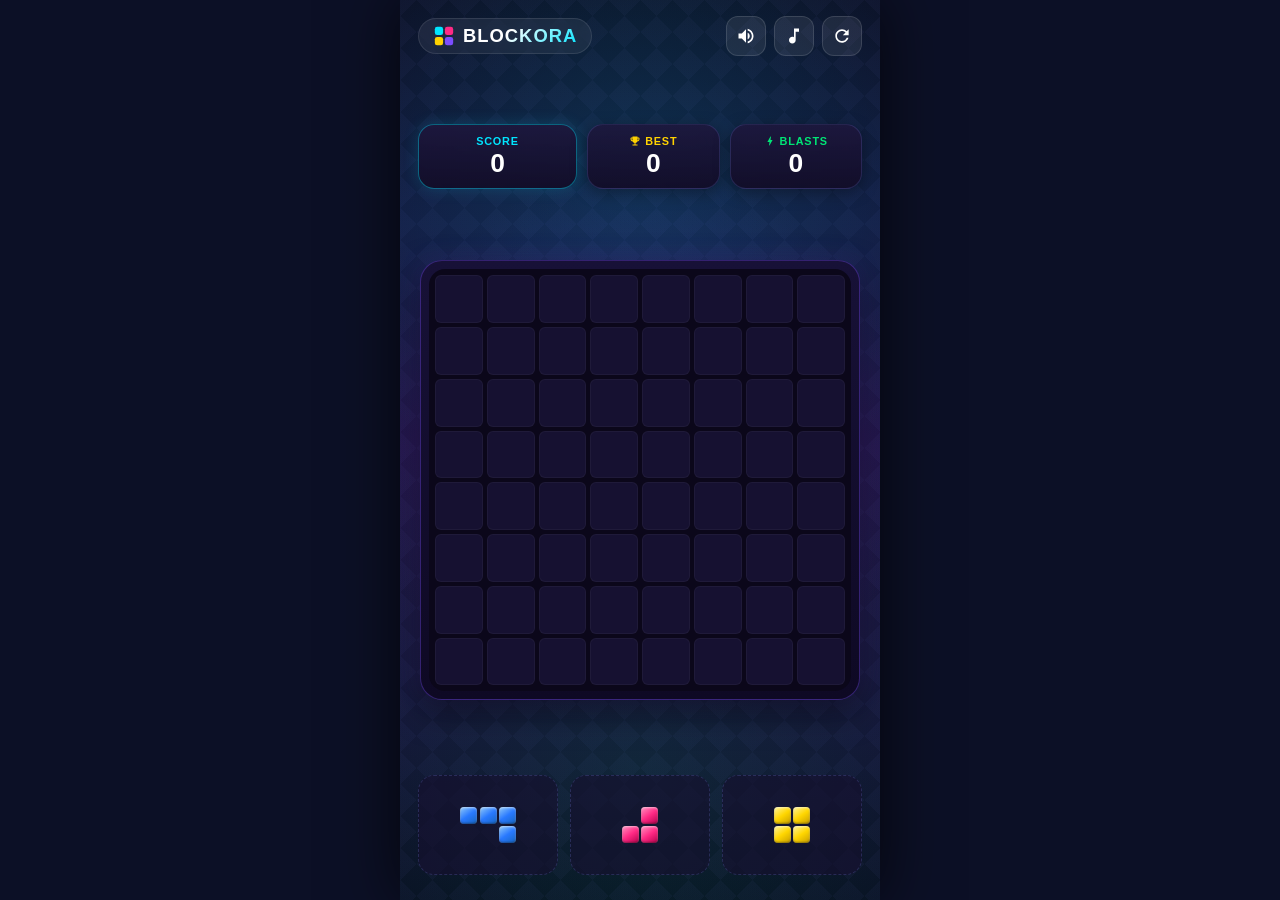
==== index.html @ c95b3568 "Update Blockora game" ====
<!DOCTYPE html>
<html lang="en">
<head>
  <meta charset="UTF-8">
  <meta name="viewport" content="width=device-width, initial-scale=1.0, maximum-scale=1.0, user-scalable=no, viewport-fit=cover">
  <title>Blockora - Casual Block Puzzle</title>
  
  <!-- PWA & Mobile Web Meta -->
  <meta name="description" content="Play Blockora, the premium casual block puzzle game with satisfying blasts, combos, and relaxing music.">
  <meta name="theme-color" content="#0c1026">
  <meta name="apple-mobile-web-app-capable" content="yes">
  <meta name="apple-mobile-web-app-status-bar-style" content="black-translucent">
  <meta name="apple-mobile-web-app-title" content="Blockora">

  <!-- Manifest & Favicon (Relative Paths for Netlify) -->
  <link rel="manifest" href="./manifest.json">
  <link rel="icon" type="image/svg+xml" href="./icon.svg">
  <link rel="apple-touch-icon" href="./icon.svg">

  <!-- Stylesheet -->
  <link rel="stylesheet" href="./style.css">
</head>
<body>

  <div class="app-container">
    <!-- Particle Effects Layer -->
    <canvas id="particle-canvas"></canvas>

    <!-- Header -->
    <header>
      <div class="brand-badge">
        <svg viewBox="0 0 24 24" fill="none">
          <rect x="2" y="2" width="9" height="9" rx="2.5" fill="#00E5FF" />
          <rect x="13" y="2" width="9" height="9" rx="2.5" fill="#FF2A85" />
          <rect x="2" y="13" width="9" height="9" rx="2.5" fill="#FFD200" />
          <rect x="13" y="13" width="9" height="9" rx="2.5" fill="#7C4DFF" />
        </svg>
        <span class="brand-title">BLOCKORA</span>
      </div>

      <div class="header-actions">
        <!-- Sound FX Toggle -->
        <button id="sound-toggle-btn" class="icon-btn" title="Toggle Sound FX" aria-label="Toggle Sound FX">
          <svg width="20" height="20" viewBox="0 0 24 24" fill="currentColor">
            <path d="M3 9v6h4l5 5V4L7 9H3zm13.5 3c0-1.77-1.02-3.29-2.5-4.03v8.05c1.48-.73 2.5-2.25 2.5-4.02zM14 3.23v2.06c2.89.86 5 3.54 5 6.71s-2.11 5.85-5 6.71v2.06c4.01-.91 7-4.49 7-8.77s-2.99-7.86-7-8.77z"/>
          </svg>
        </button>

        <!-- Music Toggle -->
        <button id="music-toggle-btn" class="icon-btn" title="Toggle Music" aria-label="Toggle Music">
          <svg width="20" height="20" viewBox="0 0 24 24" fill="currentColor">
            <path d="M12 3v10.55c-.59-.34-1.27-.55-2-.55-2.21 0-4 1.79-4 4s1.79 4 4 4 4-1.79 4-4V7h4V3h-6z"/>
          </svg>
        </button>

        <!-- Restart Button -->
        <button id="restart-btn" class="icon-btn" title="Restart Game" aria-label="Restart Game">
          <svg width="20" height="20" viewBox="0 0 24 24" fill="currentColor">
            <path d="M17.65 6.35C16.2 4.9 14.21 4 12 4c-4.42 0-7.99 3.58-7.99 8s3.57 8 7.99 8c3.73 0 6.84-2.55 7.73-6h-2.08c-.82 2.33-3.04 4-5.65 4-3.31 0-6-2.69-6-6s2.69-6 6-6c1.66 0 3.14.69 4.22 1.78L13 11h7V4l-2.35 2.35z"/>
          </svg>
        </button>
      </div>
    </header>

    <!-- Stats Dashboard -->
    <div class="stats-container">
      <!-- Main Score with gentle scale-up animation on point earn -->
      <div class="stat-card main-score">
        <span class="stat-label">SCORE</span>
        <span id="score-val" class="stat-val">0</span>
      </div>

      <!-- Best High Score -->
      <div class="stat-card">
        <span class="stat-label gold">
          <svg width="12" height="12" viewBox="0 0 24 24" fill="currentColor">
            <path d="M19 5h-2V3H7v2H5c-1.1 0-2 .9-2 2v1c0 2.55 1.92 4.63 4.39 4.94.63 1.5 1.98 2.63 3.61 2.96V19H7v2h10v-2h-4v-3.1c1.63-.33 2.98-1.46 3.61-2.96C19.08 12.63 21 10.55 21 8V7c0-1.1-.9-2-2-2zM5 8V7h2v3.82C5.84 10.4 5 9.3 5 8zm14 0c0 1.3-.84 2.4-2 2.82V7h2v1z"/>
          </svg>
          BEST
        </span>
        <span id="high-score-val" class="stat-val">0</span>
      </div>

      <!-- Blasts / Lines Cleared -->
      <div class="stat-card">
        <span class="stat-label green">
          <svg width="12" height="12" viewBox="0 0 24 24" fill="currentColor">
            <path d="M11 21h-1l1-7H7.5c-.58 0-.57-.32-.38-.66.19-.34.05-.08.07-.12C8.48 10.94 10.42 7.54 13 3h1l-1 7h3.5c.49 0 .56.33.47.51l-.07.15C12.9 17.55 11 21 11 21z"/>
          </svg>
          BLASTS
        </span>
        <span id="blasts-val" class="stat-val">0</span>
      </div>
    </div>

    <!-- 8x8 Board -->
    <div class="board-wrapper">
      <div id="board" class="board-grid"></div>
    </div>

    <!-- Bottom Piece Tray (3 Slots) -->
    <div class="piece-tray">
      <div id="slot-0" class="piece-slot"></div>
      <div id="slot-1" class="piece-slot"></div>
      <div id="slot-2" class="piece-slot"></div>
    </div>

    <!-- Combo / Blast Toast -->
    <div id="combo-banner" class="combo-banner">COMBO x2!</div>

    <!-- Floating Drag Proxy Element -->
    <div id="drag-proxy" class="drag-proxy"></div>

    <!-- Game Over Modal Screen -->
    <div id="game-over-modal" class="modal-overlay">
      <div class="modal-card">
        <div class="badge-no-moves">NO MOVES LEFT</div>
        <h2 class="modal-title">GAME OVER</h2>

        <div class="final-score-box">
          <div class="final-score-label">FINAL SCORE</div>
          <div id="final-score-val" class="final-score-num">0</div>
        </div>

        <div class="modal-stats">
          <div class="modal-stat-box">
            <div class="modal-stat-title">ALL-TIME BEST</div>
            <div id="modal-high-score-val" class="modal-stat-val">0</div>
          </div>
          <div class="modal-stat-box">
            <div class="modal-stat-title">TOTAL BLASTS</div>
            <div id="modal-blasts-val" class="modal-stat-val">0</div>
          </div>
        </div>

        <button id="play-again-btn" class="play-again-btn">
          <svg width="20" height="20" viewBox="0 0 24 24" fill="currentColor">
            <path d="M17.65 6.35C16.2 4.9 14.21 4 12 4c-4.42 0-7.99 3.58-7.99 8s3.57 8 7.99 8c3.73 0 6.84-2.55 7.73-6h-2.08c-.82 2.33-3.04 4-5.65 4-3.31 0-6-2.69-6-6s2.69-6 6-6c1.66 0 3.14.69 4.22 1.78L13 11h7V4l-2.35 2.35z"/>
          </svg>
          PLAY AGAIN
        </button>
      </div>
    </div>
  </div>

  <!-- Scripts -->
  <script src="./audio.js"></script>
  <script src="./app.js"></script>
</body>
</html>
---- style.css ----
/* Blockora Premium Casual Game Stylesheet */
:root {
  --bg-navy-dark: #0c1026;
  --bg-navy-mid: #131940;
  --bg-purple-deep: #221648;
  --board-bg: #110d29;
  --cell-empty: #1a143b;
  --cell-border: rgba(129, 140, 248, 0.12);
  --cyan-neon: #00e5ff;
  --purple-neon: #7c4dff;
  --pink-neon: #ff2a85;
  --gold-neon: #ffd200;
  --green-neon: #00e676;
  --text-main: #ffffff;
  --text-muted: #a5b4fc;
}

* {
  box-sizing: border-box;
  margin: 0;
  padding: 0;
  user-select: none;
  -webkit-user-select: none;
  touch-action: manipulation;
}

html, body {
  width: 100%;
  height: 100%;
  overflow: hidden;
  background-color: var(--bg-navy-dark);
  font-family: -apple-system, BlinkMacSystemFont, "Segoe UI", Roboto, "Helvetica Neue", Arial, sans-serif;
  color: var(--text-main);
  display: flex;
  justify-content: center;
  align-items: center;
}

/* Background Ambient Lighting & Minimal Diamond Grid */
.app-container {
  position: relative;
  width: 100%;
  max-width: 480px;
  height: 100%;
  max-height: 920px;
  display: flex;
  flex-direction: column;
  justify-content: space-between;
  padding: 16px 18px 20px;
  background: radial-gradient(circle at 50% 20%, rgba(0, 229, 255, 0.12), transparent 45%),
              radial-gradient(circle at 50% 50%, rgba(124, 77, 255, 0.16), transparent 55%),
              radial-gradient(circle at 50% 85%, rgba(0, 230, 118, 0.10), transparent 50%),
              linear-gradient(180deg, #0c1026 0%, #131940 25%, #221648 50%, #19123d 75%, #090d22 100%);
  background-size: cover;
  box-shadow: 0 0 60px rgba(0, 0, 0, 0.7);
  overflow: hidden;
}

/* Background Subtle Lattice */
.app-container::before {
  content: "";
  position: absolute;
  top: 0;
  left: 0;
  right: 0;
  bottom: 0;
  background-image: 
    linear-gradient(45deg, rgba(129, 140, 248, 0.035) 25%, transparent 25%),
    linear-gradient(-45deg, rgba(129, 140, 248, 0.035) 25%, transparent 25%),
    linear-gradient(45deg, transparent 75%, rgba(129, 140, 248, 0.035) 75%),
    linear-gradient(-45deg, transparent 75%, rgba(129, 140, 248, 0.035) 75%);
  background-size: 32px 32px;
  pointer-events: none;
  z-index: 0;
}

/* Header Section */
header {
  position: relative;
  z-index: 2;
  display: flex;
  justify-content: space-between;
  align-items: center;
  margin-bottom: 8px;
}

.brand-badge {
  display: flex;
  align-items: center;
  gap: 8px;
  background: rgba(255, 255, 255, 0.06);
  padding: 6px 14px;
  border-radius: 20px;
  border: 1px solid rgba(255, 255, 255, 0.1);
  backdrop-filter: blur(10px);
}

.brand-badge svg {
  width: 22px;
  height: 22px;
}

.brand-title {
  font-size: 1.15rem;
  font-weight: 900;
  letter-spacing: 1px;
  background: linear-gradient(135deg, #ffffff 40%, #00e5ff 100%);
  -webkit-background-clip: text;
  -webkit-text-fill-color: transparent;
}

.header-actions {
  display: flex;
  gap: 8px;
}

.icon-btn {
  background: rgba(255, 255, 255, 0.08);
  border: 1px solid rgba(255, 255, 255, 0.12);
  border-radius: 12px;
  color: #ffffff;
  width: 40px;
  height: 40px;
  display: flex;
  align-items: center;
  justify-content: center;
  cursor: pointer;
  outline: none;
  transition: all 0.15s ease;
}

.icon-btn:active {
  transform: scale(0.92);
  background: rgba(0, 229, 255, 0.2);
}

.icon-btn.muted {
  opacity: 0.45;
}

/* Stats Row */
.stats-container {
  position: relative;
  z-index: 2;
  display: grid;
  grid-template-columns: 1.2fr 1fr 1fr;
  gap: 10px;
  margin-bottom: 12px;
}

.stat-card {
  background: linear-gradient(180deg, rgba(30, 22, 60, 0.85) 0%, rgba(18, 13, 40, 0.95) 100%);
  border: 1.5px solid rgba(129, 140, 248, 0.18);
  border-radius: 16px;
  padding: 10px 12px;
  display: flex;
  flex-direction: column;
  align-items: center;
  justify-content: center;
  box-shadow: 0 4px 16px rgba(0, 0, 0, 0.35);
  backdrop-filter: blur(8px);
  position: relative;
  overflow: hidden;
}

.stat-card.main-score {
  border-color: rgba(0, 229, 255, 0.4);
  box-shadow: 0 0 16px rgba(0, 229, 255, 0.15);
}

.stat-label {
  font-size: 0.68rem;
  font-weight: 800;
  letter-spacing: 0.8px;
  color: var(--cyan-neon);
  text-transform: uppercase;
  margin-bottom: 2px;
  display: flex;
  align-items: center;
  gap: 4px;
}

.stat-label.gold {
  color: var(--gold-neon);
}

.stat-label.green {
  color: var(--green-neon);
}

.stat-val {
  font-size: 1.65rem;
  font-weight: 900;
  color: #ffffff;
  line-height: 1.1;
  transition: transform 0.12s cubic-bezier(0.34, 1.56, 0.64, 1);
  display: inline-block;
}

/* Gentle scale-up animation on score increase strictly contained in card */
.stat-val.score-bump {
  animation: scoreScaleUp 0.22s cubic-bezier(0.34, 1.56, 0.64, 1);
}

@keyframes scoreScaleUp {
  0% { transform: scale(1); }
  50% { transform: scale(1.18); }
  100% { transform: scale(1); }
}

/* 8x8 Board Container */
.board-wrapper {
  position: relative;
  z-index: 2;
  width: 100%;
  aspect-ratio: 1;
  max-width: 440px;
  margin: 0 auto;
  padding: 8px;
  background: linear-gradient(180deg, #171137 0%, #0e0924 100%);
  border-radius: 22px;
  border: 1.5px solid rgba(124, 77, 255, 0.35);
  box-shadow: 0 12px 32px rgba(0, 0, 0, 0.5), 0 0 24px rgba(124, 77, 255, 0.15);
  display: flex;
  justify-content: center;
  align-items: center;
}

.board-grid {
  width: 100%;
  height: 100%;
  display: grid;
  grid-template-columns: repeat(8, 1fr);
  grid-template-rows: repeat(8, 1fr);
  gap: 4px;
  background-color: #0b071a;
  padding: 6px;
  border-radius: 16px;
}

.cell {
  position: relative;
  width: 100%;
  height: 100%;
  border-radius: 6px;
  background-color: #161131;
  border: 1px solid rgba(255, 255, 255, 0.04);
  transition: background-color 0.15s ease, transform 0.15s ease;
  overflow: hidden;
}

.cell.ghost-valid {
  background-color: rgba(0, 229, 255, 0.35) !important;
  border: 1.5px solid var(--cyan-neon) !important;
  box-shadow: inset 0 0 8px rgba(0, 229, 255, 0.5);
}

.cell.ghost-invalid {
  background-color: rgba(255, 23, 68, 0.25) !important;
  border: 1.5px solid #ff1744 !important;
}

.cell.will-clear {
  animation: pulseClear 0.4s infinite alternate ease-in-out;
}

@keyframes pulseClear {
  0% { filter: brightness(1); }
  100% { filter: brightness(1.7) drop-shadow(0 0 6px #fff); }
}

.cell.clearing {
  animation: cellBlast 0.35s forwards cubic-bezier(0.1, 0.9, 0.2, 1);
}

@keyframes cellBlast {
  0% { transform: scale(1); filter: brightness(2); }
  50% { transform: scale(1.15); opacity: 0.9; }
  100% { transform: scale(0); opacity: 0; }
}

/* 3D Jewel Block Colors */
.block {
  width: 100%;
  height: 100%;
  border-radius: 6px;
  position: relative;
  box-shadow: inset 0 2px 3px rgba(255, 255, 255, 0.55),
              inset 0 -2px 3px rgba(0, 0, 0, 0.4),
              0 2px 4px rgba(0, 0, 0, 0.3);
}

.block-red    { background: linear-gradient(145deg, #ff8a9e, #ff1744, #b70025); }
.block-orange { background: linear-gradient(145deg, #ffab66, #ff6d00, #b84400); }
.block-yellow { background: linear-gradient(145deg, #fff59d, #ffd600, #c69c00); }
.block-green  { background: linear-gradient(145deg, #81f7b8, #00e676, #00963e); }
.block-cyan   { background: linear-gradient(145deg, #8cf4ff, #00e5ff, #0097a7); }
.block-blue   { background: linear-gradient(145deg, #90caf9, #2979ff, #1565c0); }
.block-purple { background: linear-gradient(145deg, #e1bee7, #aa00ff, #6a0080); }
.block-pink   { background: linear-gradient(145deg, #ff94c2, #ff2a85, #b3004c); }

/* Bottom Tray */
.piece-tray {
  position: relative;
  z-index: 2;
  display: grid;
  grid-template-columns: repeat(3, 1fr);
  gap: 12px;
  min-height: 110px;
  align-items: center;
  margin-top: 10px;
}

.piece-slot {
  position: relative;
  height: 100px;
  background: rgba(22, 16, 48, 0.6);
  border: 1.5px dashed rgba(129, 140, 248, 0.2);
  border-radius: 16px;
  display: flex;
  align-items: center;
  justify-content: center;
  cursor: grab;
  touch-action: none;
  transition: transform 0.15s ease, border-color 0.15s ease, background 0.15s ease;
}

.piece-slot:active {
  cursor: grabbing;
}

.piece-slot.dragging {
  opacity: 0.25;
}

.piece-slot.disabled {
  opacity: 0.35;
  cursor: not-allowed;
}

.piece-container {
  display: grid;
  gap: 2.5px;
  pointer-events: none;
  transition: transform 0.1s ease;
}

.mini-block {
  width: 17px;
  height: 17px;
  border-radius: 4px;
  box-shadow: inset 0 1px 2px rgba(255, 255, 255, 0.5), inset 0 -1px 2px rgba(0, 0, 0, 0.4);
}

/* Floating Drag Element */
.drag-proxy {
  position: fixed;
  pointer-events: none;
  z-index: 1000;
  transform: translate(-50%, -50%) scale(1.12);
  display: none;
  filter: drop-shadow(0 12px 20px rgba(0, 0, 0, 0.6)) drop-shadow(0 0 14px rgba(0, 229, 255, 0.4));
}

.drag-proxy .piece-container {
  gap: 4px;
}

.drag-proxy .mini-block {
  width: 36px;
  height: 36px;
  border-radius: 6px;
}

/* Combo Toast */
.combo-banner {
  position: absolute;
  top: 48%;
  left: 50%;
  transform: translate(-50%, -50%) scale(0.5);
  opacity: 0;
  pointer-events: none;
  z-index: 20;
  font-size: 1.7rem;
  font-weight: 900;
  letter-spacing: 1.5px;
  text-align: center;
  padding: 8px 24px;
  border-radius: 30px;
  background: linear-gradient(90deg, #ff2a85, #ffd200);
  color: #0b071a;
  box-shadow: 0 0 25px rgba(255, 210, 0, 0.6);
  white-space: nowrap;
}

.combo-banner.show {
  animation: toastPop 0.85s forwards cubic-bezier(0.18, 0.89, 0.32, 1.28);
}

@keyframes toastPop {
  0% { transform: translate(-50%, -50%) scale(0.4); opacity: 0; }
  20% { transform: translate(-50%, -50%) scale(1.15); opacity: 1; }
  35% { transform: translate(-50%, -50%) scale(1.0); opacity: 1; }
  80% { transform: translate(-50%, -50%) scale(1.0) translateY(-15px); opacity: 1; }
  100% { transform: translate(-50%, -50%) scale(0.8) translateY(-30px); opacity: 0; }
}

/* Canvas Particle Layer */
#particle-canvas {
  position: absolute;
  top: 0;
  left: 0;
  width: 100%;
  height: 100%;
  pointer-events: none;
  z-index: 10;
}

/* Game Over Modal */
.modal-overlay {
  position: absolute;
  top: 0;
  left: 0;
  right: 0;
  bottom: 0;
  background: rgba(8, 11, 30, 0.82);
  backdrop-filter: blur(8px);
  z-index: 100;
  display: flex;
  justify-content: center;
  align-items: center;
  padding: 20px;
  opacity: 0;
  pointer-events: none;
  transition: opacity 0.3s ease;
}

.modal-overlay.active {
  opacity: 1;
  pointer-events: auto;
}

.modal-card {
  width: 100%;
  max-width: 360px;
  background: linear-gradient(180deg, #221644 0%, #160f30 50%, #0d0922 100%);
  border: 2px solid transparent;
  border-image: linear-gradient(135deg, #ff2a85, #7c4dff, #00e5ff, #ffd200) 1;
  border-radius: 24px;
  padding: 24px 20px;
  text-align: center;
  box-shadow: 0 24px 48px rgba(0, 0, 0, 0.7), 0 0 32px rgba(124, 77, 255, 0.3);
  transform: scale(0.75);
  transition: transform 0.35s cubic-bezier(0.34, 1.56, 0.64, 1);
}

.modal-overlay.active .modal-card {
  transform: scale(1);
}

.badge-no-moves {
  display: inline-block;
  background: rgba(255, 23, 68, 0.2);
  border: 1px solid rgba(255, 23, 68, 0.4);
  color: #ff5252;
  font-size: 0.78rem;
  font-weight: 800;
  letter-spacing: 1px;
  padding: 4px 14px;
  border-radius: 14px;
  margin-bottom: 8px;
}

.modal-title {
  font-size: 1.85rem;
  font-weight: 900;
  letter-spacing: 1.5px;
  color: #ffffff;
  margin-bottom: 16px;
}

.final-score-box {
  background: linear-gradient(180deg, #1d1438, #120c26);
  border: 1.5px solid rgba(0, 229, 255, 0.5);
  border-radius: 18px;
  padding: 14px;
  margin-bottom: 16px;
}

.final-score-label {
  font-size: 0.75rem;
  font-weight: 800;
  letter-spacing: 1.2px;
  color: var(--cyan-neon);
}

.final-score-num {
  font-size: 2.8rem;
  font-weight: 900;
  color: #ffffff;
  line-height: 1.1;
  margin-top: 4px;
}

.modal-stats {
  display: grid;
  grid-template-columns: 1fr 1fr;
  gap: 10px;
  margin-bottom: 22px;
}

.modal-stat-box {
  background: #181033;
  border: 1px solid rgba(255, 255, 255, 0.1);
  border-radius: 14px;
  padding: 10px;
}

.modal-stat-title {
  font-size: 0.7rem;
  font-weight: 800;
  color: var(--gold-neon);
}

.modal-stat-val {
  font-size: 1.25rem;
  font-weight: 900;
  color: #fff;
  margin-top: 2px;
}

.play-again-btn {
  width: 100%;
  height: 52px;
  border-radius: 16px;
  border: none;
  outline: none;
  background: linear-gradient(90deg, #00e676, #00e5ff);
  color: #08140c;
  font-size: 1.05rem;
  font-weight: 900;
  letter-spacing: 1.2px;
  display: flex;
  align-items: center;
  justify-content: center;
  gap: 8px;
  cursor: pointer;
  box-shadow: 0 0 20px rgba(0, 230, 118, 0.5);
  transition: transform 0.15s ease, filter 0.15s ease;
}

.play-again-btn:active {
  transform: scale(0.96);
  filter: brightness(1.1);
}
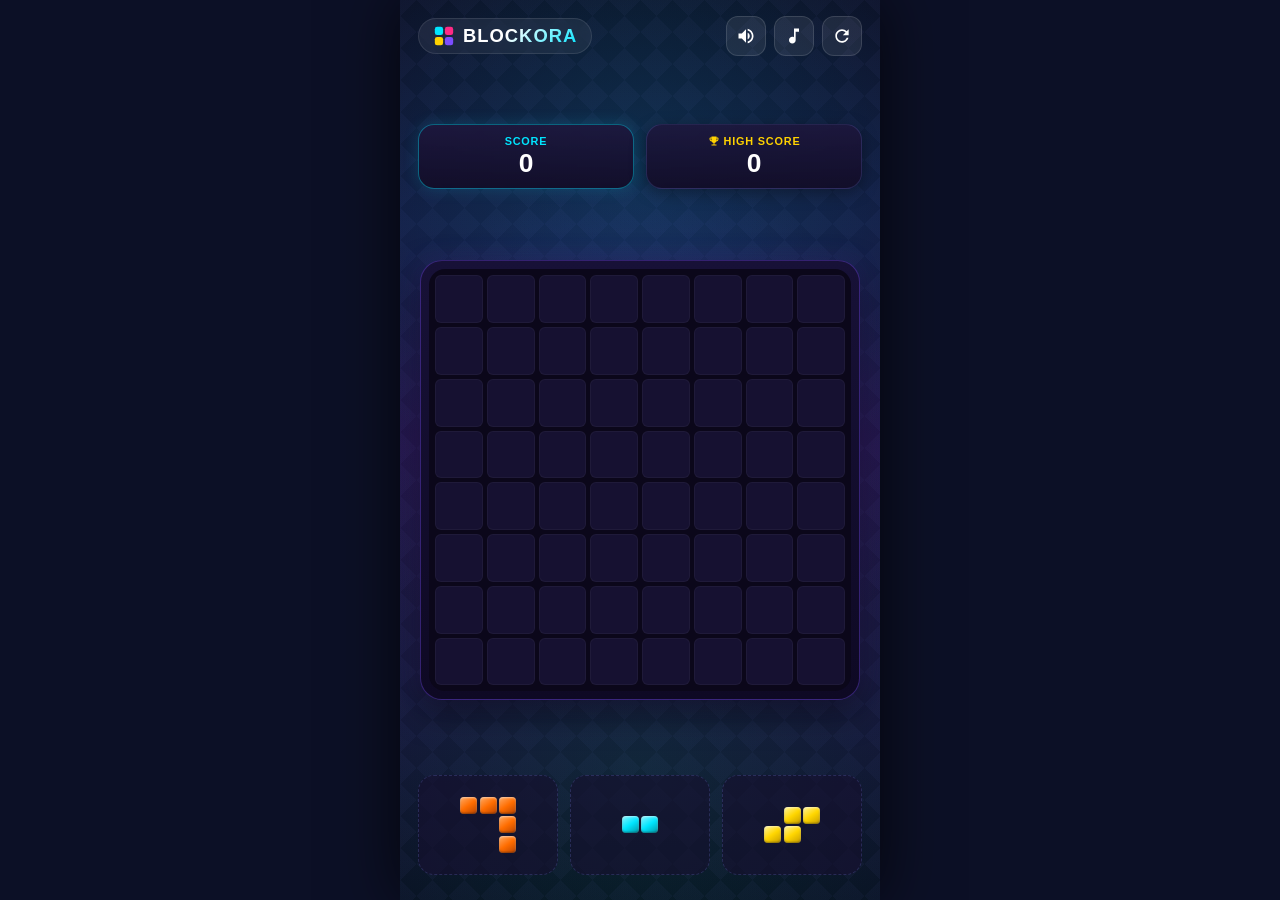
==== commit 3dea8d10: "chore: ignore gradle cache files Remove build-generated configuration and cache files from version c" ====
--- a/index.html
+++ b/index.html
@@ -62,34 +62,23 @@
       </div>
     </header>
 
-    <!-- Stats Dashboard -->
+    <!-- Stats Dashboard (Exactly TWO Displays: SCORE and HIGH SCORE) -->
     <div class="stats-container">
-      <!-- Main Score with gentle scale-up animation on point earn -->
+      <!-- Main Current Score -->
       <div class="stat-card main-score">
         <span class="stat-label">SCORE</span>
         <span id="score-val" class="stat-val">0</span>
       </div>
 
-      <!-- Best High Score -->
+      <!-- Saved High Score -->
       <div class="stat-card">
         <span class="stat-label gold">
           <svg width="12" height="12" viewBox="0 0 24 24" fill="currentColor">
             <path d="M19 5h-2V3H7v2H5c-1.1 0-2 .9-2 2v1c0 2.55 1.92 4.63 4.39 4.94.63 1.5 1.98 2.63 3.61 2.96V19H7v2h10v-2h-4v-3.1c1.63-.33 2.98-1.46 3.61-2.96C19.08 12.63 21 10.55 21 8V7c0-1.1-.9-2-2-2zM5 8V7h2v3.82C5.84 10.4 5 9.3 5 8zm14 0c0 1.3-.84 2.4-2 2.82V7h2v1z"/>
           </svg>
-          BEST
+          HIGH SCORE
         </span>
         <span id="high-score-val" class="stat-val">0</span>
-      </div>
-
-      <!-- Blasts / Lines Cleared -->
-      <div class="stat-card">
-        <span class="stat-label green">
-          <svg width="12" height="12" viewBox="0 0 24 24" fill="currentColor">
-            <path d="M11 21h-1l1-7H7.5c-.58 0-.57-.32-.38-.66.19-.34.05-.08.07-.12C8.48 10.94 10.42 7.54 13 3h1l-1 7h3.5c.49 0 .56.33.47.51l-.07.15C12.9 17.55 11 21 11 21z"/>
-          </svg>
-          BLASTS
-        </span>
-        <span id="blasts-val" class="stat-val">0</span>
       </div>
     </div>
 
@@ -123,13 +112,9 @@
         </div>
 
         <div class="modal-stats">
-          <div class="modal-stat-box">
-            <div class="modal-stat-title">ALL-TIME BEST</div>
+          <div class="modal-stat-box" style="grid-column: span 2;">
+            <div class="modal-stat-title">HIGH SCORE</div>
             <div id="modal-high-score-val" class="modal-stat-val">0</div>
-          </div>
-          <div class="modal-stat-box">
-            <div class="modal-stat-title">TOTAL BLASTS</div>
-            <div id="modal-blasts-val" class="modal-stat-val">0</div>
           </div>
         </div>
 
--- a/style.css
+++ b/style.css
@@ -143,8 +143,8 @@
   position: relative;
   z-index: 2;
   display: grid;
-  grid-template-columns: 1.2fr 1fr 1fr;
-  gap: 10px;
+  grid-template-columns: 1fr 1fr;
+  gap: 12px;
   margin-bottom: 12px;
 }
 
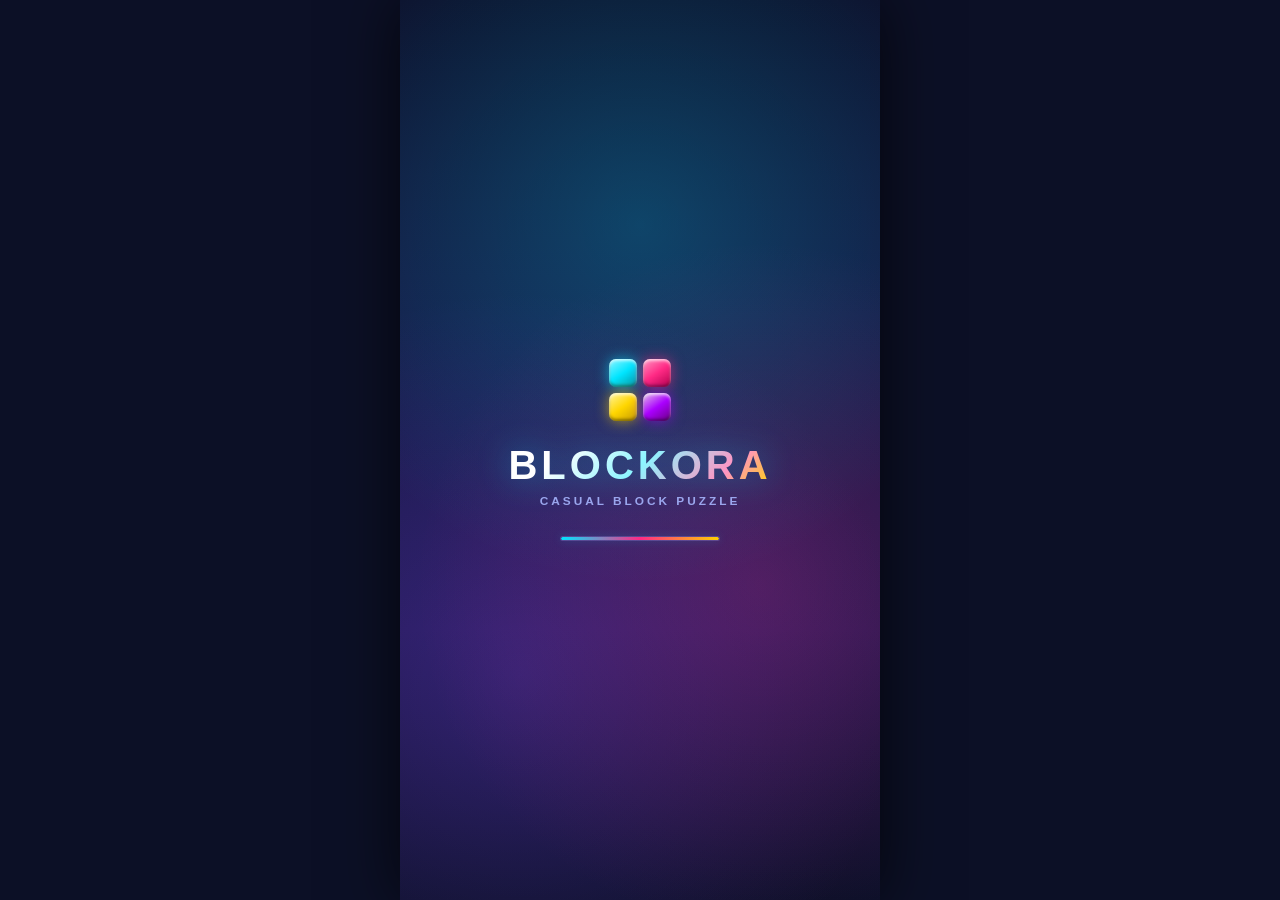
==== commit 06f6478d: "feat: add splash screen and update theme styling Introduce a branded loading screen and refine the b" ====
--- a/index.html
+++ b/index.html
@@ -25,6 +25,23 @@
   <div class="app-container">
     <!-- Particle Effects Layer -->
     <canvas id="particle-canvas"></canvas>
+
+    <!-- Splash / Loading Screen (Initial Load Only) -->
+    <div id="splash-screen" class="splash-screen">
+      <div class="splash-content">
+        <div class="splash-logo-cluster">
+          <div class="splash-gem gem-cyan"></div>
+          <div class="splash-gem gem-pink"></div>
+          <div class="splash-gem gem-gold"></div>
+          <div class="splash-gem gem-purple"></div>
+        </div>
+        <h1 class="splash-title">BLOCKORA</h1>
+        <p class="splash-subtitle">CASUAL BLOCK PUZZLE</p>
+        <div class="splash-loader-bar">
+          <div class="splash-loader-fill"></div>
+        </div>
+      </div>
+    </div>
 
     <!-- Header -->
     <header>
--- a/style.css
+++ b/style.css
@@ -1,11 +1,11 @@
 /* Blockora Premium Casual Game Stylesheet */
 :root {
   --bg-navy-dark: #0c1026;
-  --bg-navy-mid: #131940;
-  --bg-purple-deep: #221648;
-  --board-bg: #110d29;
-  --cell-empty: #1a143b;
-  --cell-border: rgba(129, 140, 248, 0.12);
+  --bg-navy-mid: #141a45;
+  --bg-purple-deep: #1e164c;
+  --board-bg: #120c2d;
+  --cell-empty: #1c153e;
+  --cell-border: rgba(129, 140, 248, 0.14);
   --cyan-neon: #00e5ff;
   --purple-neon: #7c4dff;
   --pink-neon: #ff2a85;
@@ -36,7 +36,7 @@
   align-items: center;
 }
 
-/* Background Ambient Lighting & Minimal Diamond Grid */
+/* Background Ambient Lighting & Soft Gradient */
 .app-container {
   position: relative;
   width: 100%;
@@ -47,16 +47,18 @@
   flex-direction: column;
   justify-content: space-between;
   padding: 16px 18px 20px;
-  background: radial-gradient(circle at 50% 20%, rgba(0, 229, 255, 0.12), transparent 45%),
-              radial-gradient(circle at 50% 50%, rgba(124, 77, 255, 0.16), transparent 55%),
-              radial-gradient(circle at 50% 85%, rgba(0, 230, 118, 0.10), transparent 50%),
-              linear-gradient(180deg, #0c1026 0%, #131940 25%, #221648 50%, #19123d 75%, #090d22 100%);
+  background: radial-gradient(circle at 18% 12%, rgba(0, 229, 255, 0.16), transparent 38%),
+              radial-gradient(circle at 82% 18%, rgba(255, 42, 133, 0.14), transparent 42%),
+              radial-gradient(circle at 50% 50%, rgba(124, 77, 255, 0.18), transparent 52%),
+              radial-gradient(circle at 85% 82%, rgba(255, 210, 0, 0.08), transparent 35%),
+              radial-gradient(circle at 15% 88%, rgba(0, 230, 118, 0.10), transparent 40%),
+              linear-gradient(180deg, #0e122e 0%, #141a45 22%, #1e164c 48%, #17123f 75%, #0b0e26 100%);
   background-size: cover;
   box-shadow: 0 0 60px rgba(0, 0, 0, 0.7);
   overflow: hidden;
 }
 
-/* Background Subtle Lattice */
+/* Background Subtle Soft Grid Texture */
 .app-container::before {
   content: "";
   position: absolute;
@@ -65,13 +67,125 @@
   right: 0;
   bottom: 0;
   background-image: 
-    linear-gradient(45deg, rgba(129, 140, 248, 0.035) 25%, transparent 25%),
-    linear-gradient(-45deg, rgba(129, 140, 248, 0.035) 25%, transparent 25%),
-    linear-gradient(45deg, transparent 75%, rgba(129, 140, 248, 0.035) 75%),
-    linear-gradient(-45deg, transparent 75%, rgba(129, 140, 248, 0.035) 75%);
+    linear-gradient(45deg, rgba(129, 140, 248, 0.03) 25%, transparent 25%),
+    linear-gradient(-45deg, rgba(129, 140, 248, 0.03) 25%, transparent 25%),
+    linear-gradient(45deg, transparent 75%, rgba(129, 140, 248, 0.03) 75%),
+    linear-gradient(-45deg, transparent 75%, rgba(129, 140, 248, 0.03) 75%);
   background-size: 32px 32px;
   pointer-events: none;
   z-index: 0;
+}
+
+/* Splash / Loading Screen (Initial Load Only) */
+.splash-screen {
+  position: absolute;
+  top: 0;
+  left: 0;
+  right: 0;
+  bottom: 0;
+  width: 100%;
+  height: 100%;
+  z-index: 9999;
+  background: radial-gradient(circle at 50% 25%, rgba(0, 229, 255, 0.22), transparent 50%),
+              radial-gradient(circle at 75% 65%, rgba(255, 42, 133, 0.20), transparent 50%),
+              radial-gradient(circle at 25% 75%, rgba(124, 77, 255, 0.24), transparent 50%),
+              linear-gradient(180deg, #0d112d 0%, #151a46 35%, #20174e 70%, #0d1029 100%);
+  display: flex;
+  flex-direction: column;
+  justify-content: center;
+  align-items: center;
+  opacity: 1;
+  pointer-events: auto;
+  transition: opacity 0.45s cubic-bezier(0.4, 0, 0.2, 1);
+}
+
+.splash-screen.hidden {
+  opacity: 0;
+  pointer-events: none;
+}
+
+.splash-content {
+  display: flex;
+  flex-direction: column;
+  align-items: center;
+  text-align: center;
+  max-width: 320px;
+  padding: 24px;
+}
+
+.splash-logo-cluster {
+  display: grid;
+  grid-template-columns: repeat(2, 28px);
+  grid-template-rows: repeat(2, 28px);
+  gap: 6px;
+  margin-bottom: 22px;
+  animation: splashFloat 2.6s ease-in-out infinite;
+}
+
+@keyframes splashFloat {
+  0%, 100% { transform: translateY(0) scale(1); }
+  50% { transform: translateY(-6px) scale(1.04); }
+}
+
+.splash-gem {
+  width: 28px;
+  height: 28px;
+  border-radius: 7px;
+  box-shadow: inset 0 2px 3px rgba(255, 255, 255, 0.65),
+              inset 0 -2px 3px rgba(0, 0, 0, 0.4),
+              0 0 14px currentColor;
+}
+
+.gem-cyan   { background: linear-gradient(145deg, #8cf4ff, #00e5ff, #0097a7); color: rgba(0, 229, 255, 0.6); }
+.gem-pink   { background: linear-gradient(145deg, #ff94c2, #ff2a85, #b3004c); color: rgba(255, 42, 133, 0.6); }
+.gem-gold   { background: linear-gradient(145deg, #fff59d, #ffd600, #c69c00); color: rgba(255, 210, 0, 0.6); }
+.gem-purple { background: linear-gradient(145deg, #e1bee7, #aa00ff, #6a0080); color: rgba(170, 0, 255, 0.6); }
+
+.splash-title {
+  font-size: 2.5rem;
+  font-weight: 900;
+  letter-spacing: 4px;
+  margin-bottom: 6px;
+  background: linear-gradient(135deg, #ffffff 20%, #8cf4ff 50%, #ff94c2 80%, #ffd600 100%);
+  -webkit-background-clip: text;
+  -webkit-text-fill-color: transparent;
+  filter: drop-shadow(0 0 16px rgba(0, 229, 255, 0.4));
+}
+
+.splash-subtitle {
+  font-size: 0.74rem;
+  font-weight: 800;
+  letter-spacing: 3px;
+  color: var(--text-muted);
+  opacity: 0.9;
+  margin-bottom: 28px;
+}
+
+.splash-loader-bar {
+  width: 160px;
+  height: 5px;
+  background: rgba(255, 255, 255, 0.08);
+  border-radius: 10px;
+  overflow: hidden;
+  position: relative;
+  border: 1px solid rgba(129, 140, 248, 0.22);
+  box-shadow: 0 0 10px rgba(0, 229, 255, 0.15);
+}
+
+.splash-loader-fill {
+  width: 0%;
+  height: 100%;
+  border-radius: 10px;
+  background: linear-gradient(90deg, #00e5ff, #ff2a85, #ffd200);
+  animation: splashLoadProgress 1.6s cubic-bezier(0.22, 1, 0.36, 1) forwards;
+  box-shadow: 0 0 12px #00e5ff;
+}
+
+@keyframes splashLoadProgress {
+  0% { width: 0%; }
+  40% { width: 45%; }
+  75% { width: 85%; }
+  100% { width: 100%; }
 }
 
 /* Header Section */
@@ -217,10 +331,10 @@
   max-width: 440px;
   margin: 0 auto;
   padding: 8px;
-  background: linear-gradient(180deg, #171137 0%, #0e0924 100%);
+  background: linear-gradient(180deg, #1d1544 0%, #120c2d 100%);
   border-radius: 22px;
-  border: 1.5px solid rgba(124, 77, 255, 0.35);
-  box-shadow: 0 12px 32px rgba(0, 0, 0, 0.5), 0 0 24px rgba(124, 77, 255, 0.15);
+  border: 1.5px solid rgba(124, 77, 255, 0.4);
+  box-shadow: 0 16px 36px rgba(0, 0, 0, 0.55), 0 0 28px rgba(124, 77, 255, 0.2);
   display: flex;
   justify-content: center;
   align-items: center;
@@ -233,9 +347,10 @@
   grid-template-columns: repeat(8, 1fr);
   grid-template-rows: repeat(8, 1fr);
   gap: 4px;
-  background-color: #0b071a;
+  background-color: rgba(14, 10, 32, 0.9);
   padding: 6px;
   border-radius: 16px;
+  box-shadow: inset 0 2px 8px rgba(0, 0, 0, 0.5);
 }
 
 .cell {
@@ -243,8 +358,9 @@
   width: 100%;
   height: 100%;
   border-radius: 6px;
-  background-color: #161131;
-  border: 1px solid rgba(255, 255, 255, 0.04);
+  background: linear-gradient(145deg, #1c153e 0%, #140f2f 100%);
+  border: 1px solid rgba(129, 140, 248, 0.14);
+  box-shadow: inset 0 1px 2px rgba(255, 255, 255, 0.05), inset 0 -1px 2px rgba(0, 0, 0, 0.35);
   transition: background-color 0.15s ease, transform 0.15s ease;
   overflow: hidden;
 }
